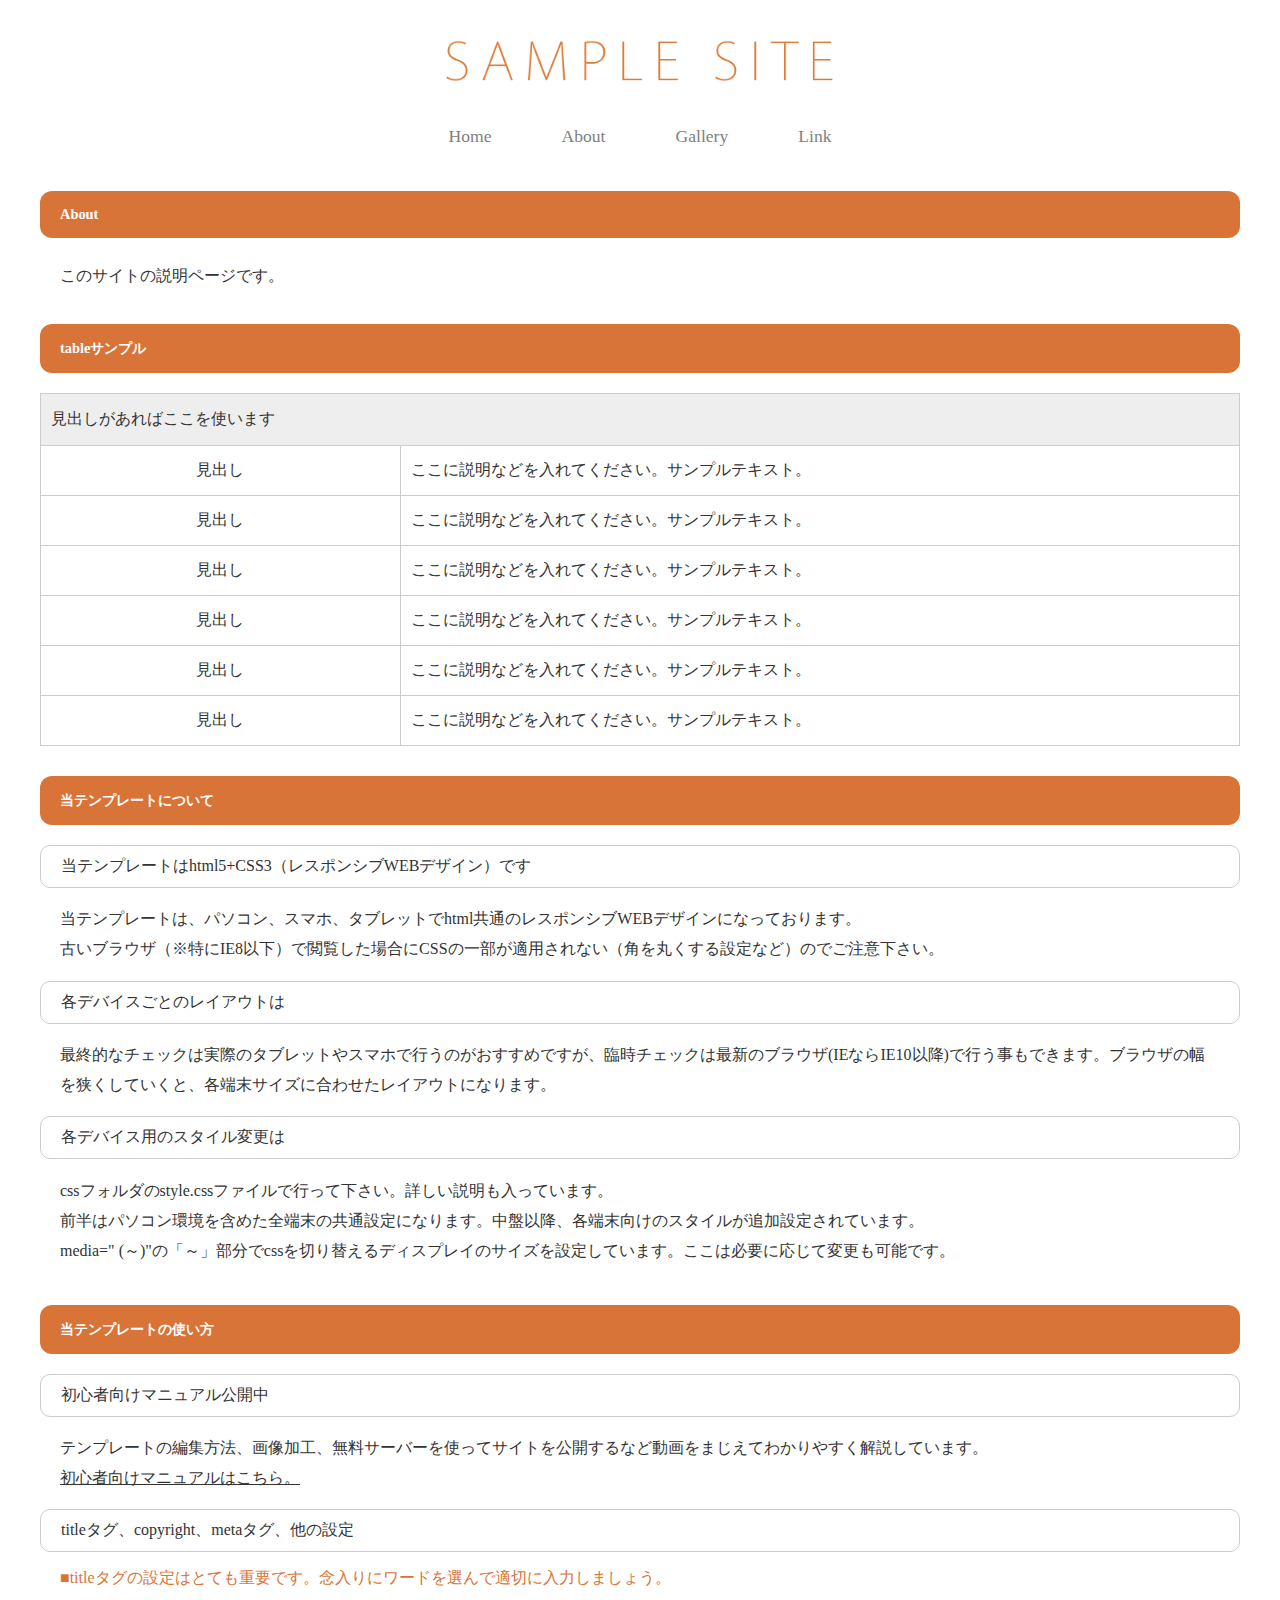
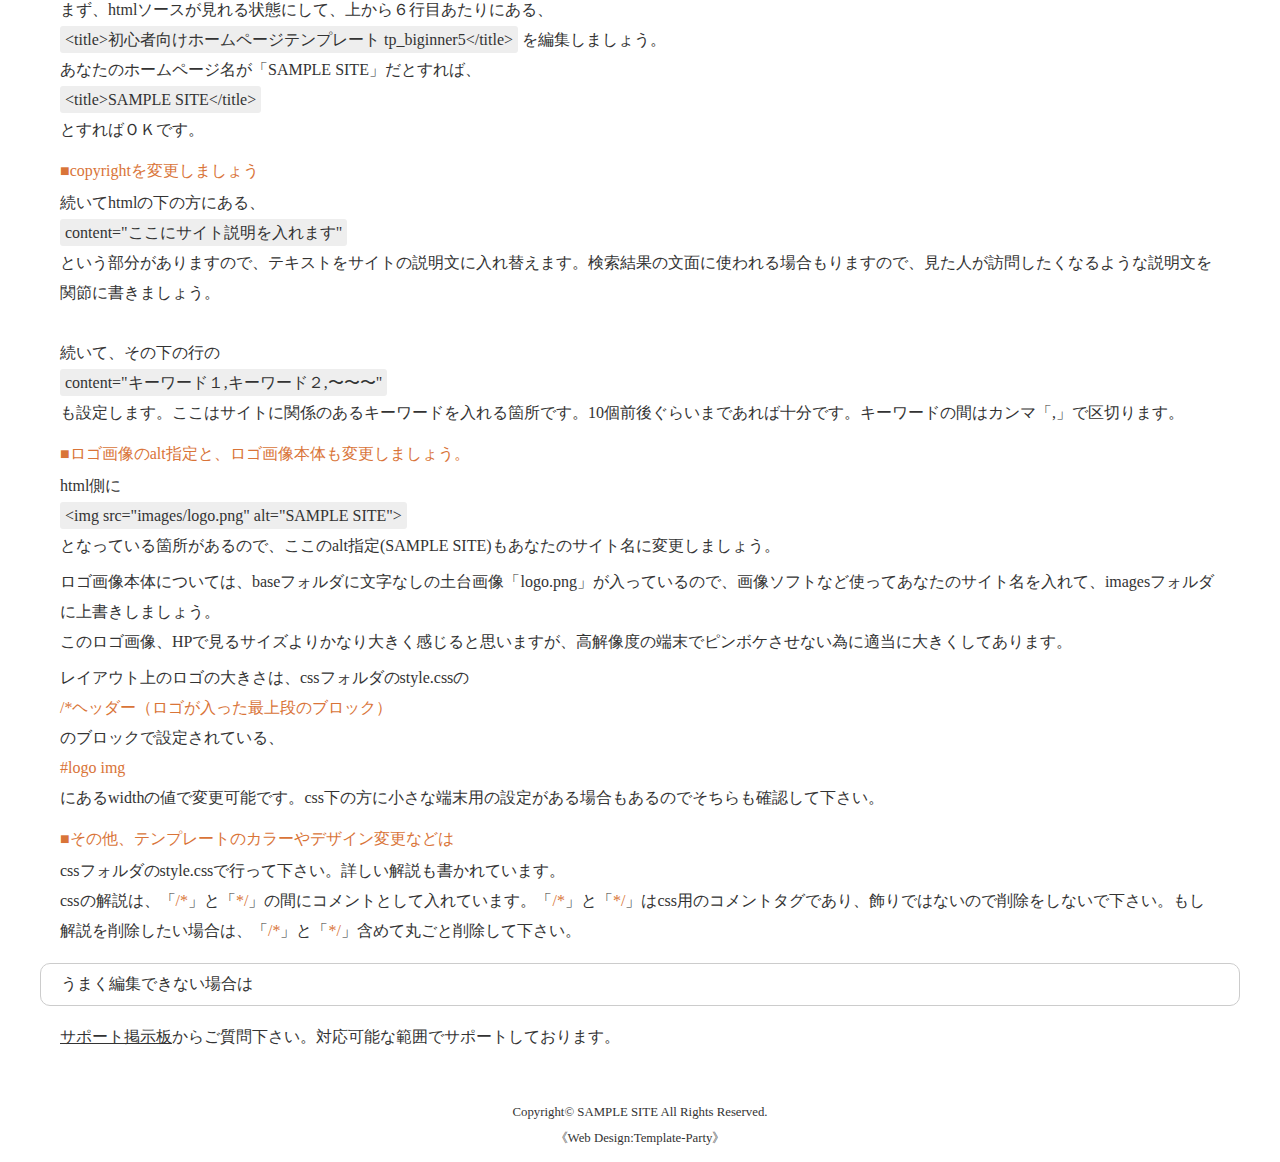
==== about.html @ 93d1fa05 "task pages finish: not responsive design" ====
<!DOCTYPE html>
<html lang="en">
<head>
    <meta charset="UTF-8">
    <meta name="viewport" content="width=device-width, initial-scale=1.0">
    <!-- <link rel="stylesheet" href="./css/style.css"> -->
    <link rel="stylesheet" href="./css/home.css">
    <title>初心者向けホームページテンプレート</title>
</head>
<body>
    <div class="wrapper">
        <header>
            <div class="maining">
                <p class="logo">
                    <img src="./images/logo.png" alt="ロゴ">
                </p>
            </div>
            <nav>
                <ul>
                    <a href="index.html"><li>home<span class="border bottom"></li></span></a>
                    <a href="#"><li>about<span class="border bottom"></li></span></a>
                    <a href="gallery.html"><li>gallery<span class="border bottom"></li></span></a>
                    <a href="link.html"><li>link<span class="border bottom"></li></span></a>
                </ul>
            </nav>
        </header>
        <main>
            <h1>About</h1>
            <p>
                このサイトの説明ページです。
            </p>
            <h1>tableサンプル</h1>
            <table>
                <tr><th colspan="2">見出しがあればここを使います</th></tr>
                <tr><td>見出し</td><td>ここに説明などを入れてください。サンプルテキスト。</td></tr>
                <tr><td>見出し</td><td>ここに説明などを入れてください。サンプルテキスト。</td></tr>
                <tr><td>見出し</td><td>ここに説明などを入れてください。サンプルテキスト。</td></tr>
                <tr><td>見出し</td><td>ここに説明などを入れてください。サンプルテキスト。</td></tr>
                <tr><td>見出し</td><td>ここに説明などを入れてください。サンプルテキスト。</td></tr>
                <tr><td>見出し</td><td>ここに説明などを入れてください。サンプルテキスト。</td></tr>
            </table>
            <h1>当テンプレートについて</h1>
            <h2>当テンプレートはhtml5+CSS3（レスポンシブWEBデザイン）です</h2>
            <p>
                当テンプレートは、パソコン、スマホ、タブレットでhtml共通のレスポンシブWEBデザインになっております。<br>
古いブラウザ（※特にIE8以下）で閲覧した場合にCSSの一部が適用されない（角を丸くする設定など）のでご注意下さい。
            </p>
            <h2>各デバイスごとのレイアウトは</h2>
            <p>
                最終的なチェックは実際のタブレットやスマホで行うのがおすすめですが、臨時チェックは最新のブラウザ(IEならIE10以降)で行う事もできます。ブラウザの幅を狭くしていくと、各端末サイズに合わせたレイアウトになります。
            </p>
            <h2>各デバイス用のスタイル変更は</h2>
            <p>
                cssフォルダのstyle.cssファイルで行って下さい。詳しい説明も入っています。<br>
前半はパソコン環境を含めた全端末の共通設定になります。中盤以降、各端末向けのスタイルが追加設定されています。<br>
media=" (～)"の「～」部分でcssを切り替えるディスプレイのサイズを設定しています。ここは必要に応じて変更も可能です。<br>
            </p>
            <p></p>
            <h1>当テンプレートの使い方</h1>
            <h2>初心者向けマニュアル公開中</h2>
            <p>
                テンプレートの編集方法、画像加工、無料サーバーを使ってサイトを公開するなど動画をまじえてわかりやすく解説しています。<br>
                <a href="https://template-party.com/tips/index_beginner.html">初心者向けマニュアルはこちら。</a>
            </p>
            <h2>titleタグ、copyright、metaタグ、他の設定</h2>
            <h3>titleタグの設定はとても重要です。念入りにワードを選んで適切に入力しましょう。</h3>
            <p>
                まず、htmlソースが見れる状態にして、上から６行目あたりにある、<br>
                <span class="code">&lt;title>初心者向けホームページテンプレート tp_biginner5&lt;/title></span>
                を編集しましょう。<br>
                あなたのホームページ名が「SAMPLE SITE」だとすれば、<br>
                <span class="code">&lt;title&gt;SAMPLE SITE&lt;/title&gt;</span><br>
                とすればＯＫです。
            </p>
            <h3>copyrightを変更しましょう</h3>
            <p>
                続いてhtmlの下の方にある、<br>
                <span class="code">content="ここにサイト説明を入れます"</span><br>
                という部分がありますので、テキストをサイトの説明文に入れ替えます。検索結果の文面に使われる場合もりますので、見た人が訪問したくなるような説明文を関節に書きましょう。<br><br>
                続いて、その下の行の<br>
                <span class="code">content="キーワード１,キーワード２,〜〜〜"</span><br>
                も設定します。ここはサイトに関係のあるキーワードを入れる箇所です。10個前後ぐらいまであれば十分です。キーワードの間はカンマ「,」で区切ります。
            </p>
            <h3>ロゴ画像のalt指定と、ロゴ画像本体も変更しましょう。</h3>
            <p>
            html側に<br>
            <span class="code">&lt;img src="images/logo.png" alt="SAMPLE SITE"></span><br>
            となっている箇所があるので、ここのalt指定(SAMPLE SITE)もあなたのサイト名に変更しましょう。
            </p>
            <p>
            ロゴ画像本体については、baseフォルダに文字なしの土台画像「logo.png」が入っているので、画像ソフトなど使ってあなたのサイト名を入れて、imagesフォルダに上書きしましょう。<br>
            このロゴ画像、HPで見るサイズよりかなり大きく感じると思いますが、高解像度の端末でピンボケさせない為に適当に大きくしてあります。
            </p>
            <p>
            レイアウト上のロゴの大きさは、cssフォルダのstyle.cssの<br>
            <span class="orange">/*ヘッダー（ロゴが入った最上段のブロック）</span><br>
            のブロックで設定されている、<br>
            <span class="orange">#logo img</span><br>
            にあるwidthの値で変更可能です。css下の方に小さな端末用の設定がある場合もあるのでそちらも確認して下さい。<br>
            </p>
            <h3>その他、テンプレートのカラーやデザイン変更などは</h3>
            <p>
            cssフォルダのstyle.cssで行って下さい。詳しい解説も書かれています。<br>
            cssの解説は、「<span class="orange">/*</span>」と「<span class="orange">*/</span>」の間にコメントとして入れています。「<span class="orange">/*</span>」と「<span class="orange">*/</span>」はcss用のコメントタグであり、飾りではないので削除をしないで下さい。もし解説を削除したい場合は、「<span class="orange">/*</span>」と「<span class="orange">*/</span>」含めて丸ごと削除して下さい。
            </p>
            <h2>うまく編集できない場合は</h2>
            <p>
               <a href="https://template-party.com/bbs/">サポート掲示板</a>からご質問下さい。対応可能な範囲でサポートしております。
            </p>
        </main>
        <footer>
            <div class="cpr">Copyright&copy; SAMPLE SITE All Rights Reserved.</div>
            <div class="p_title">《Web Design:Template-Party》</div>
        </footer>
    </div>
</body>
</html>
---- css/style.css ----
@charset "utf-8";
/* @import url("cssファイル名"); */
@import url("./common.css");
---- css/home.css ----
@charset "utf-8";
/* ========================
            共通
 ========================== */
body {
    margin: 0;
    color: #333;
}
.wrapper {
    width: 100%;
    max-width: 1492px;
    margin: 0 auto;
    padding: 0 40px;
    box-sizing: border-box;
}
img {
    vertical-align: bottom;
}
 /* ロゴ (SAMPLE SITE)*/
.logo {
    text-align: center;
    margin: 0;
    padding: 40px 0 35px;
}
.logo > img {
    width: 400px;
    height: auto;
}
h1 {
    margin: 30px 0 20px;
    background-color: #d97438;
    color: #fff;
    font-size: 0.9rem;
    padding: 15px 20px;
    border-radius: 12px;
}
h2 {
    margin: inherit 3px;
    padding: 10px 20px;
    border: 1px solid #ccc;
    border-radius: 10px;
    font-size: 1rem;
    font-weight: normal;
}
h3 {
    color: #d97438;
    margin: 0;
    margin-top: 10px;
    padding: 3px 20px;
    font-size: 1rem;
    font-weight: normal;
}
h3::before {
    content: "■";
}
p {
    margin: 0;
    padding: 3px 20px;
    line-height: 30px;
}
a {
    color: inherit;
}
a:hover {
    color: #d97438;
}
 /* ナビゲーション */
nav {
    display: block;
}
nav ul {
    text-align: center;
    display: flex;
    justify-content: center;
    padding: 0 30px;
    margin: 0;
}
nav ul a {
    text-decoration: none;
}
nav ul li {
    padding: 10px 35px;
    list-style: none;
    font-size: 1rem;
    text-transform: capitalize;
    font-size: 1.1rem;
    color: gray;
    /* border-bottom: 4px solid transparent; */
}
nav ul li:hover {
    color: #D97438;
    /* border-bottom: 4px solid #d97438; */
    /* animation-duration: 5s; */
    /* transform: translateY(5px); */
}
/* ボーダアニメーション */
nav ul li {
    position: relative;
    display: inline-block;
    overflow: hidden;
}
.border {
    position: absolute;
    display: inline-block;
    width: 3px;
    height: 3px;
    overflow: hidden;
    /* マウスアウトのときの時間 */
    transition: 0.1s;
}
.border.bottom {
    width: 100%;
    right: 0;
    bottom: 0;
    transform: translate3d(0, -100%, 0);
}
nav ul li:hover .border {
    transform: translate3d(0,0,0);
    background-color: #d97438;
    /* マウスオーバーのときの時間 */
    transition: 1s;
}
footer {
    margin: 50px 0 15px;
}
footer .cpr, footer .p_title {
    text-align: center;
    font-size: .8rem;
}
.cpr {
    padding-bottom: 10px;
}
/* テーブル要素 */
table {
    border: 1px solid #ccc;
    width: 100%;
    /* ボーダの線を1本にする */
    border-collapse: collapse;
}
table tr th {
    border: 1px solid #ccc;
    text-align: left;
    font-weight: normal;
    padding: 15px 10px;
    background-color: #eee;
}
table tr td {
    border: 1px solid #ccc;
    padding: 14px 10px;
}
table tr td:first-of-type{
    text-align: center;
    width: 30%;
}
/* ========================
        トップページ
 ========================== */
 /* トップページ画像 */
 .top-img {
    width: 100%;
    height: 30%;
    border-radius: 10px;
}
.news {
    margin: 15px 0;
}
 /* ========================
        アバウトページ
 ========================== */
/* コード */
.code {
    background-color: #eee;
    padding: 5px;
    border-radius: 3px;
}
.orange {
    color: #D97438;
}
 /* ========================
    　　ギャラリーページ
 ========================== */
/* ギャラリー */
.list img {
    width: 300px;
    height: 300px;
}
.flex {
    display: flex;
}
.list h4 {
    color: #D97438;
    margin: 5px 0;
    font-weight: normal;
}
.list > div >p {
    padding: 3px 0;
}
hr {
    margin: 20px 0;
}
 /* ========================
        リンクページ
 ========================== */
 /* リンク */
table tr td img {
    width: 400px;
    height: 130px;
    padding-top: 5px;
}
table tr td a {
    padding: 0px;
    width: 100%;
    display: block;
}
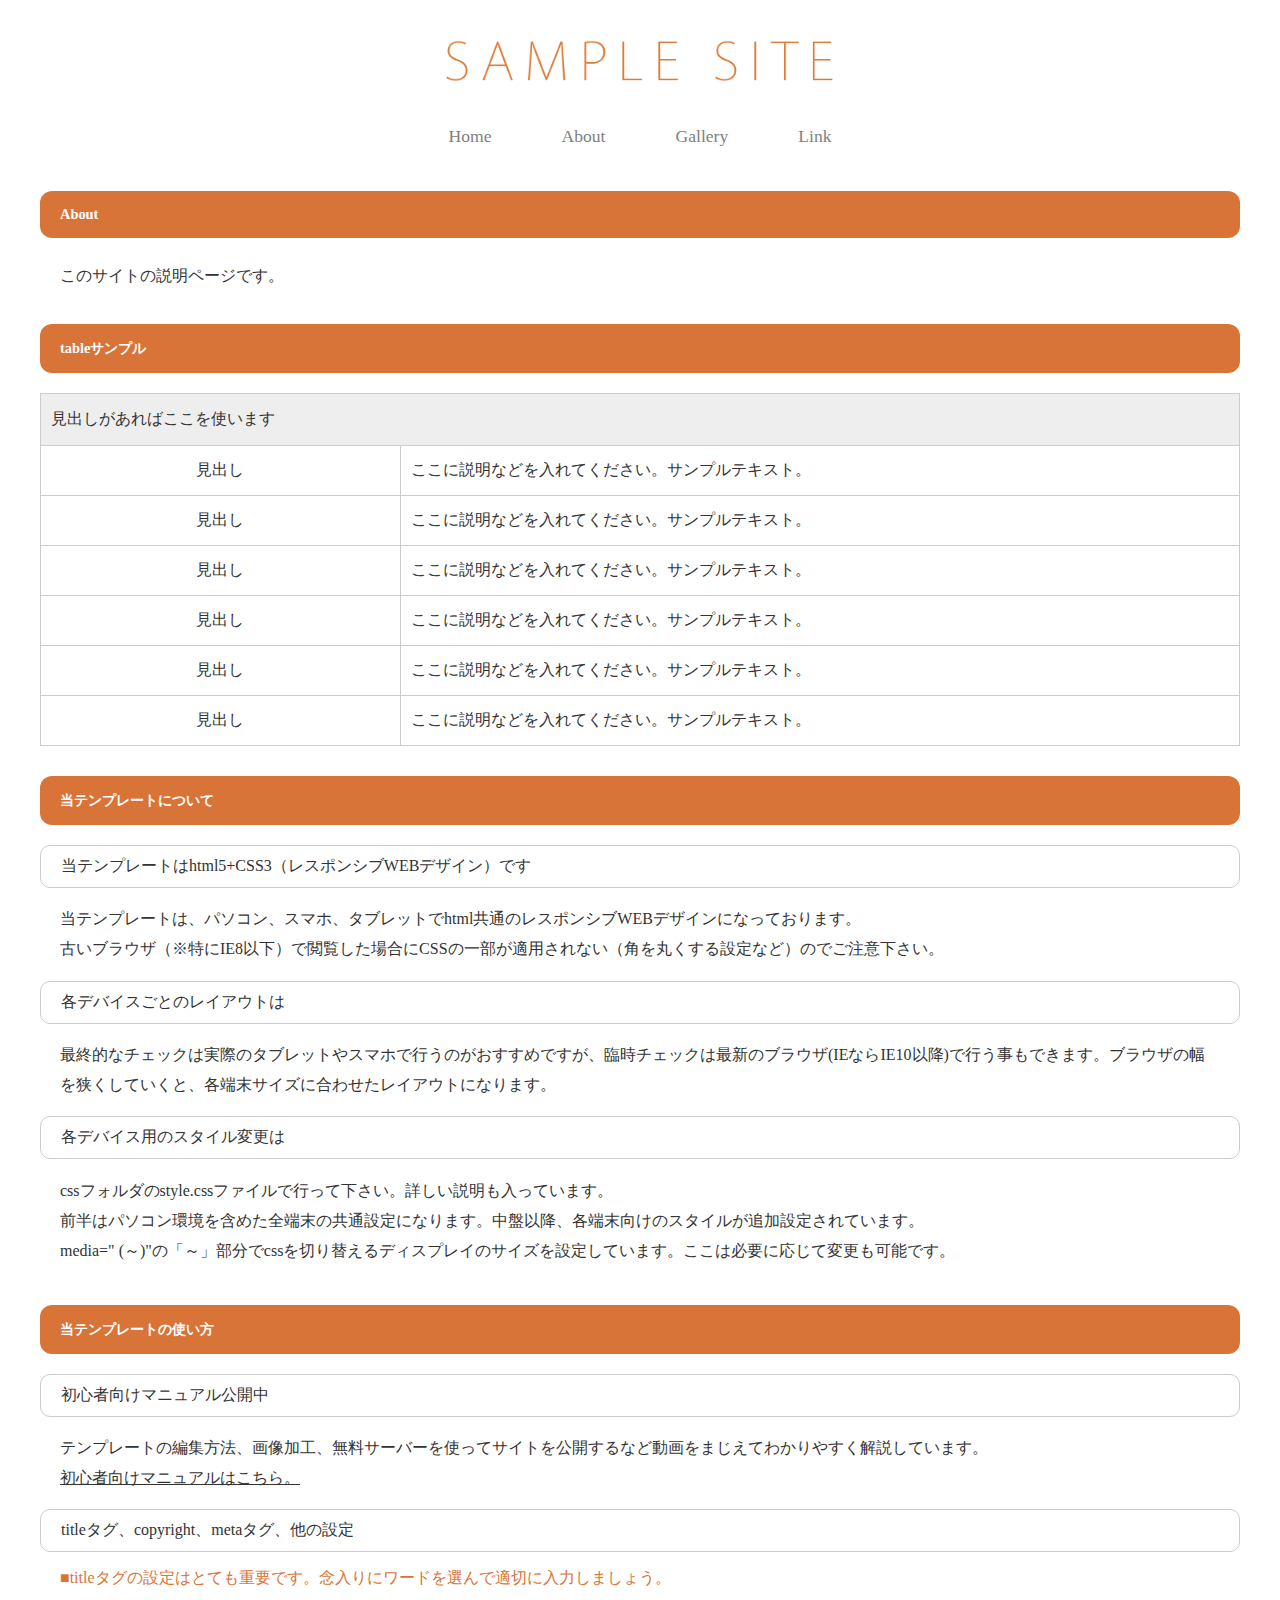
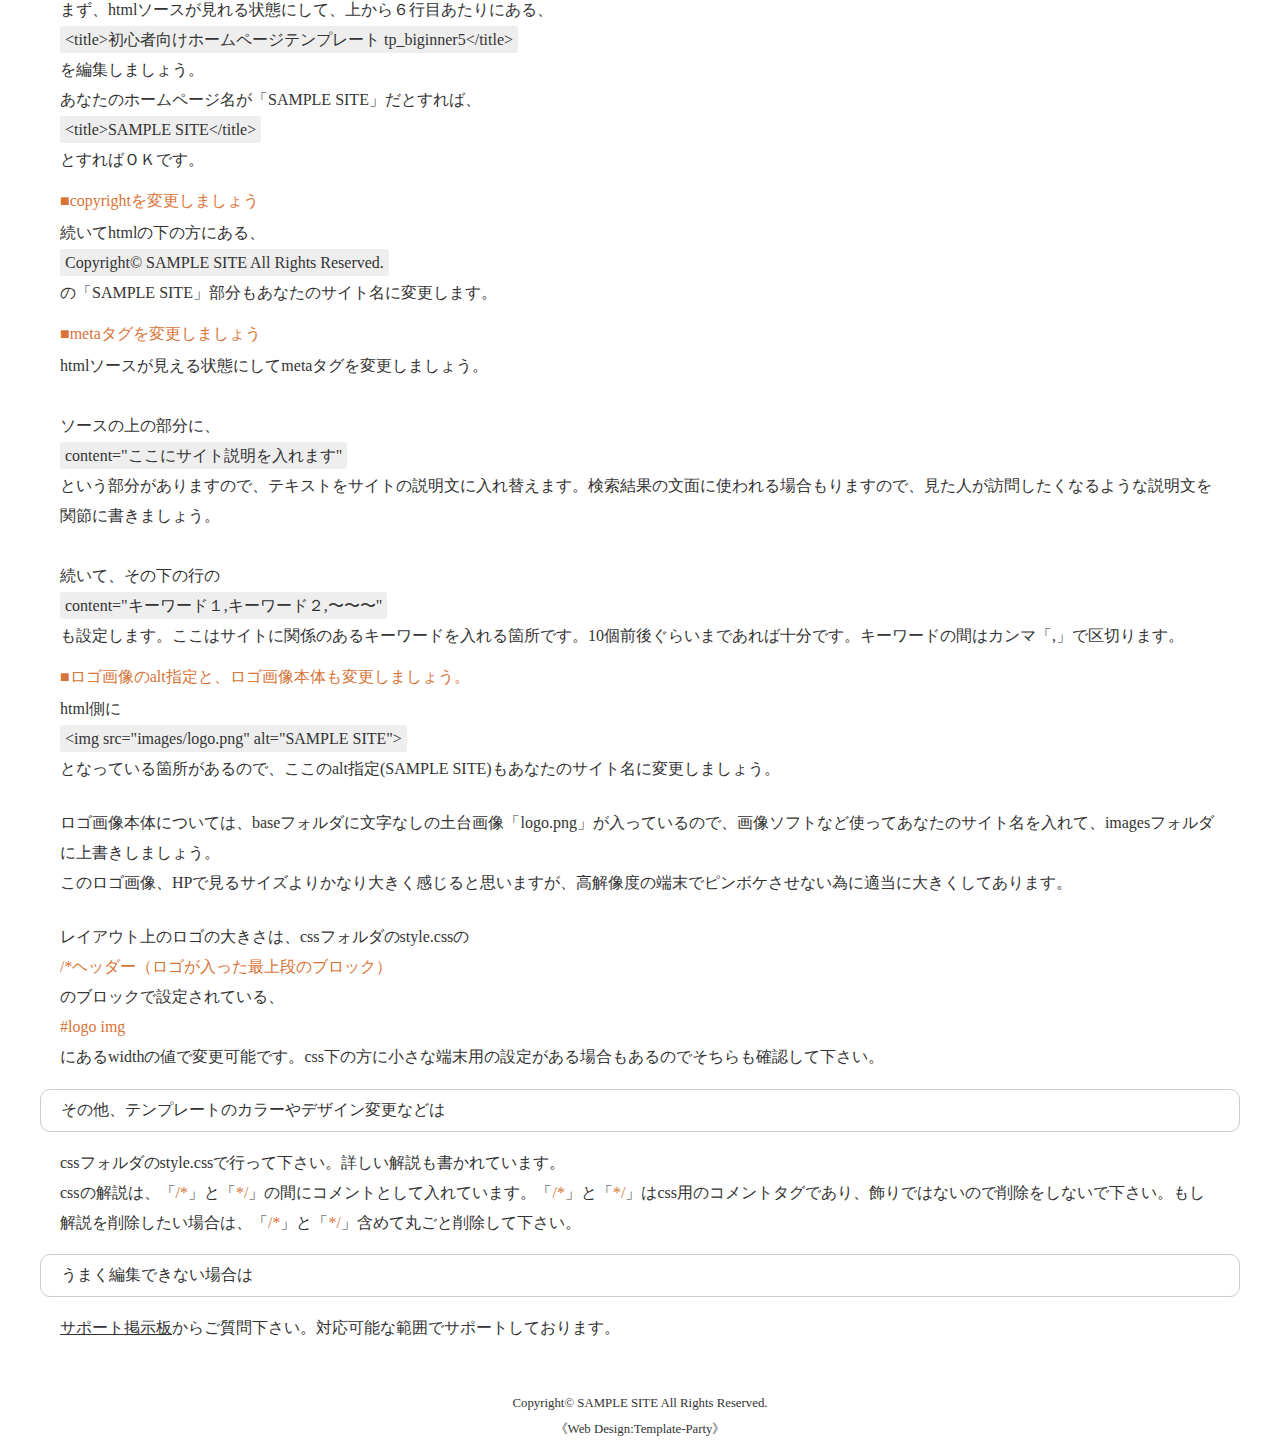
==== commit 977d8263: "task pages done" ====
--- a/about.html
+++ b/about.html
@@ -66,7 +66,7 @@
             <h3>titleタグの設定はとても重要です。念入りにワードを選んで適切に入力しましょう。</h3>
             <p>
                 まず、htmlソースが見れる状態にして、上から６行目あたりにある、<br>
-                <span class="code">&lt;title>初心者向けホームページテンプレート tp_biginner5&lt;/title></span>
+                <span class="code">&lt;title>初心者向けホームページテンプレート tp_biginner5&lt;/title></span><br>
                 を編集しましょう。<br>
                 あなたのホームページ名が「SAMPLE SITE」だとすれば、<br>
                 <span class="code">&lt;title&gt;SAMPLE SITE&lt;/title&gt;</span><br>
@@ -75,6 +75,14 @@
             <h3>copyrightを変更しましょう</h3>
             <p>
                 続いてhtmlの下の方にある、<br>
+                <span class="code">Copyright© SAMPLE SITE All Rights Reserved.</span><br>
+                の「SAMPLE SITE」部分もあなたのサイト名に変更します。
+            </p>
+            <h3>metaタグを変更しましょう</h3>
+            <p>
+                htmlソースが見える状態にしてmetaタグを変更しましょう。<br>
+                <br>
+                ソースの上の部分に、<br>
                 <span class="code">content="ここにサイト説明を入れます"</span><br>
                 という部分がありますので、テキストをサイトの説明文に入れ替えます。検索結果の文面に使われる場合もりますので、見た人が訪問したくなるような説明文を関節に書きましょう。<br><br>
                 続いて、その下の行の<br>
@@ -86,11 +94,11 @@
             html側に<br>
             <span class="code">&lt;img src="images/logo.png" alt="SAMPLE SITE"></span><br>
             となっている箇所があるので、ここのalt指定(SAMPLE SITE)もあなたのサイト名に変更しましょう。
-            </p>
+            </p><br>
             <p>
             ロゴ画像本体については、baseフォルダに文字なしの土台画像「logo.png」が入っているので、画像ソフトなど使ってあなたのサイト名を入れて、imagesフォルダに上書きしましょう。<br>
             このロゴ画像、HPで見るサイズよりかなり大きく感じると思いますが、高解像度の端末でピンボケさせない為に適当に大きくしてあります。
-            </p>
+            </p><br>
             <p>
             レイアウト上のロゴの大きさは、cssフォルダのstyle.cssの<br>
             <span class="orange">/*ヘッダー（ロゴが入った最上段のブロック）</span><br>
@@ -98,7 +106,7 @@
             <span class="orange">#logo img</span><br>
             にあるwidthの値で変更可能です。css下の方に小さな端末用の設定がある場合もあるのでそちらも確認して下さい。<br>
             </p>
-            <h3>その他、テンプレートのカラーやデザイン変更などは</h3>
+            <h2>その他、テンプレートのカラーやデザイン変更などは</h3>
             <p>
             cssフォルダのstyle.cssで行って下さい。詳しい解説も書かれています。<br>
             cssの解説は、「<span class="orange">/*</span>」と「<span class="orange">*/</span>」の間にコメントとして入れています。「<span class="orange">/*</span>」と「<span class="orange">*/</span>」はcss用のコメントタグであり、飾りではないので削除をしないで下さい。もし解説を削除したい場合は、「<span class="orange">/*</span>」と「<span class="orange">*/</span>」含めて丸ごと削除して下さい。
--- a/css/home.css
+++ b/css/home.css
@@ -156,13 +156,20 @@
         トップページ
  ========================== */
  /* トップページ画像 */
+ .img_outer {
+     padding: 0;
+ } 
  .top-img {
     width: 100%;
     height: 30%;
     border-radius: 10px;
+    margin-bottom: 40px;
 }
 .news {
     margin: 15px 0;
+}
+.news p {
+    display: flex;
 }
  /* ========================
         アバウトページ
@@ -211,4 +218,87 @@
     padding: 0px;
     width: 100%;
     display: block;
+}
+ /* ＿/＿/＿/＿/＿/＿/＿/＿/＿/＿/＿/＿/＿/
+        レスポンシブデザイン（580px以下）
+ ＿/＿/＿/＿/＿/＿/＿/＿/＿/＿/＿/＿/＿/＿/ */
+ @media screen and (max-width: 580px){
+  * {
+      font-size: 0.86rem;
+  }
+  .wrapper {
+      padding: 0 20px;
+  }
+  header div p {
+      padding-left: 0;
+      padding-right: 0;
+  }
+  nav ul  {
+    flex-direction: column;
+    padding-top: 30px;
+    padding-top: 10px;
+  }
+  nav ul li {
+      padding: 5px 35px;
+      font-size: 1.2rem;
+  }
+  h1 {
+      margin: 15px 0 10px;
+      padding: 10px 15px;
+      border-radius: 10px;
+  }
+  h2 {
+      padding: 5px 15px;
+  }
+  h3 {
+      font-size: 12px;
+      margin-top: 5px;
+  }
+  .list h4 {
+      margin: 5px 0 0;
+  }
+  p {
+    line-height: 17px;
+    padding: 2px 20px;
+  }
+  footer > div.cpr {
+      padding: 0;
+  }
+  /* ========================
+  トップページ
+  ========================== */
+  .top-img {
+      margin-bottom: 20px;
+  }
+  .news p, .news p span{
+    line-height: 14px;
+  }
+   /* ========================
+        アバウトページ
+  ========================== */
+  table {
+      margin: 20px 0 30px;
+  }
+  table tr th, table tr td {
+      padding: 10px 10px;
+  }
+  /* ========================
+        ギャラリー
+  ========================== */
+  .list img {
+      width: 90px;
+      height: 90px;
+    }
+    hr {
+        margin: 10px;
+    }
+    /* ========================
+        ギャラリー
+    ========================== */
+    table tr td img {
+        width: 120px;
+        height: 40px;
+        padding-top: 5px;
+    }
+
 }